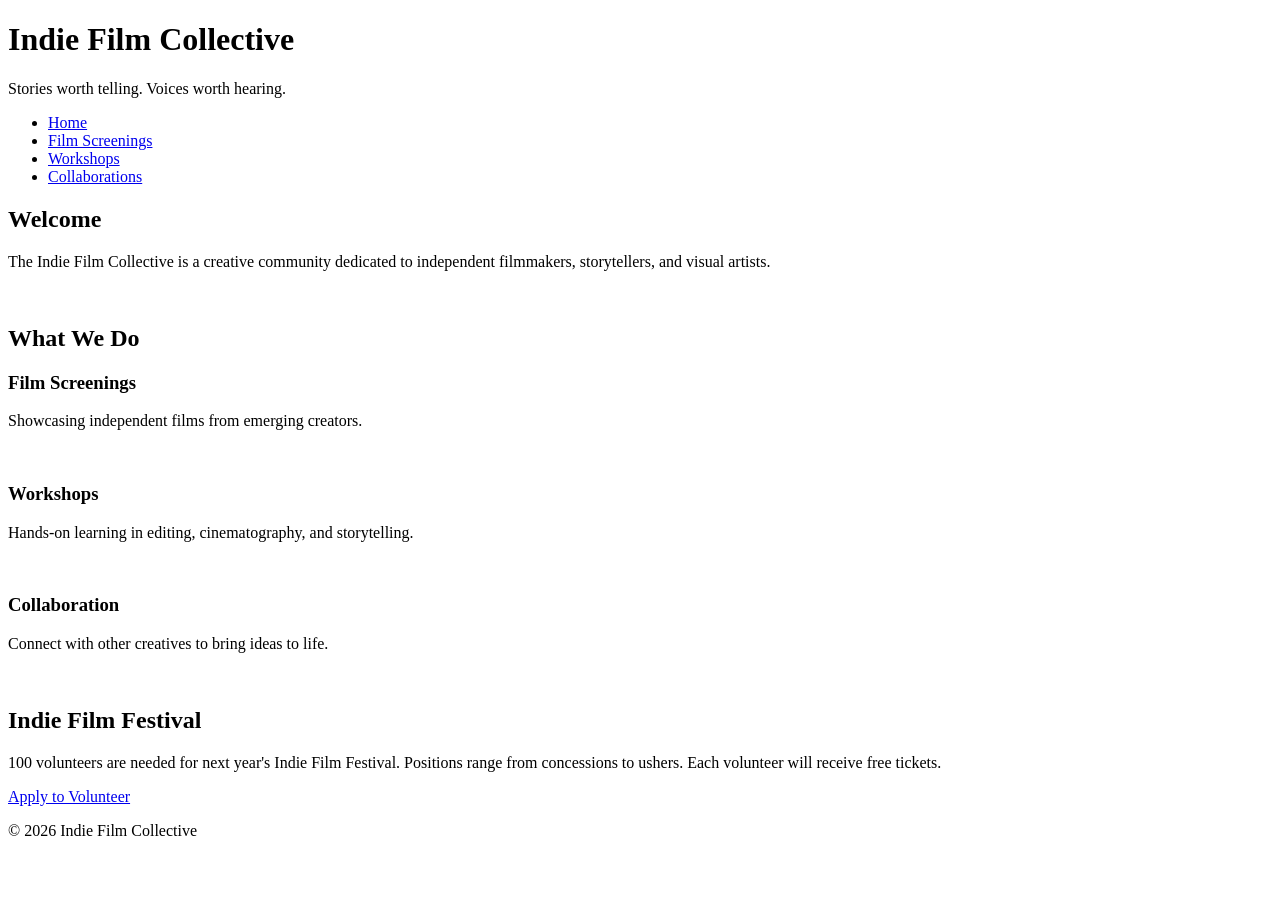
==== index.html @ a008ce75 "Created html files and linked them Created html files and linked the pages" ====
<!DOCTYPE html>
<html lang="en">
<head>
    <meta charset="UTF-8">
    <meta name="viewport" content="width=device-width, initial-scale=1.0">
    <link rel="stylesheet" href="styles.css">
    <title>Indie Film Collective</title>
    
</head>

<body>
<!-- Copy and paste this header in each new page -->
<header>
    <h1>Indie Film Collective</h1>
    <p>Stories worth telling. Voices worth hearing.</p>
</header>
<!-- Update these hrefs to relative links to their new pages and copy and paste in each new page -->
<nav>
    <ul>
        <li><a href="index.html">Home</a></li>
        <li><a href="screenings.html">Film Screenings</a></li>
        <li><a href="workshops.html">Workshops</a></li>
        <li><a href="collaborations.html">Collaborations</a></li>
    </ul>
</nav>
<main>
    <!-- This section stays on the homepage -->
    <section>
        <h2>Welcome</h2>
        <p>The Indie Film Collective is a creative community dedicated to independent filmmakers, storytellers, and visual artists.</p>
        <img src="images/filmmaker.jpg" width="500" alt="">
    </section>
    <section> <!-- This section can be deleted from the homepage. It will not be copied to a new page -->
        <h2>What We Do</h2>
        <div class="card-row">
            <!-- Transfer this section the the new screenings page -->
            <section id="screenings">
                <h3>Film Screenings</h3>
                <p>Showcasing independent films from emerging creators.</p>
                <img src="images/screenings.jpg" width="500" alt="">
            </section>
            <!-- Transfer this section the the new workshops page -->
            <section id="workshops">
                <h3>Workshops</h3>
                <p>Hands-on learning in editing, cinematography, and storytelling.</p>
                <img src="images/workshops.jpg" width="500" alt="">
            </section>            
            <!-- Transfer this section the the new collaborations page -->
            <section id="collaborations">
                <h3>Collaboration</h3>
                <p>Connect with other creatives to bring ideas to life.</p>
                <img src="images/collaboration.jpg" width="500" alt="">
            </section>
        </div>
    </section>
</main>
<!--Copy this aside in each new page-->
<aside>
    <h2>Indie Film Festival</h2>
    <p>100 volunteers are needed for next year's Indie Film Festival. Positions range from concessions to ushers. Each volunteer will receive free tickets.</p>
    <a href="#">Apply to Volunteer</a>
</aside>
<!--Copy this footer in each new page-->
<footer>
    <p>&copy; 2026 Indie Film Collective</p>
</footer>
</body>
</html>
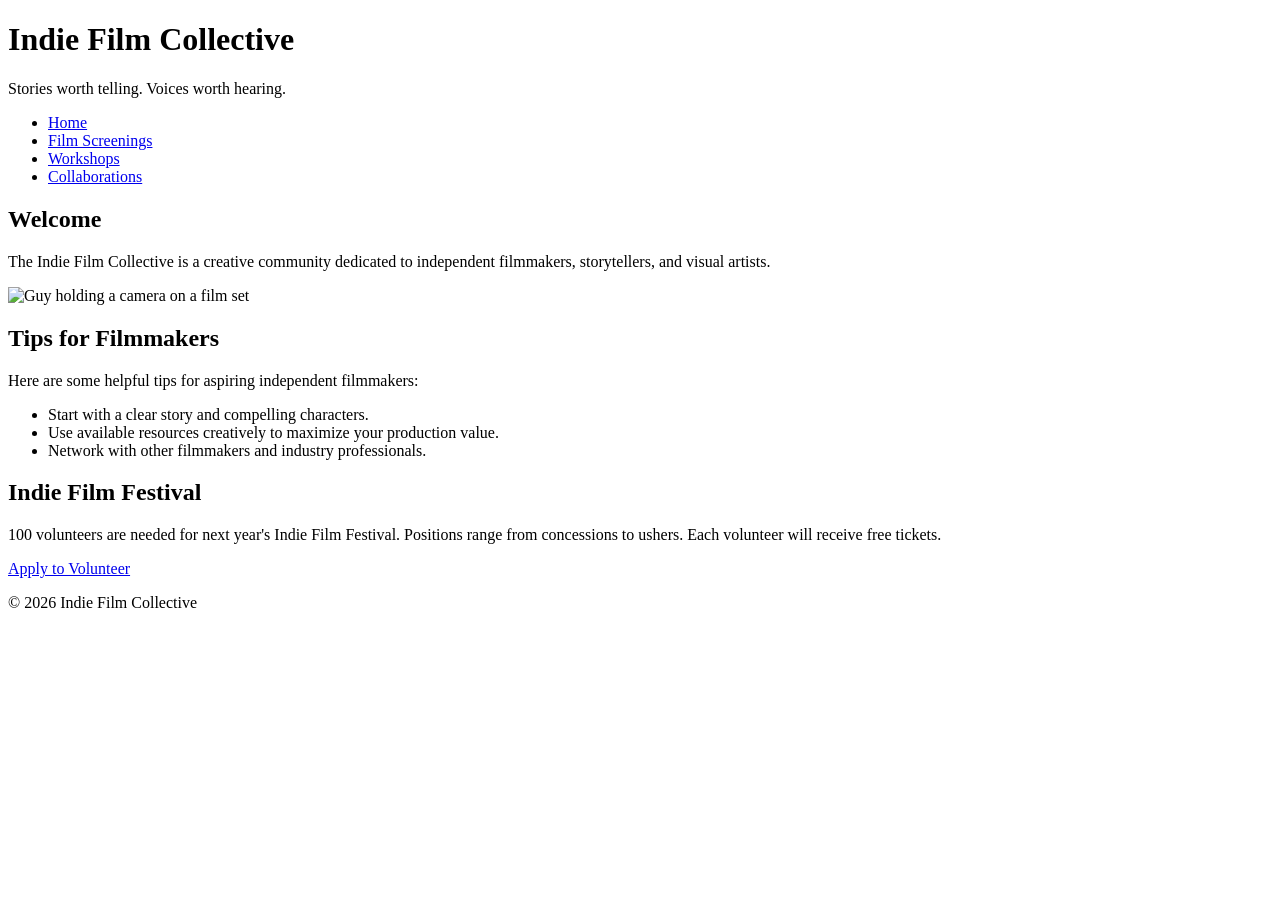
==== commit 6c920970: "Added extra information on all html pages Added additional information on all html pages" ====
--- a/index.html
+++ b/index.html
@@ -7,14 +7,11 @@
     <title>Indie Film Collective</title>
     
 </head>
-
 <body>
-<!-- Copy and paste this header in each new page -->
 <header>
     <h1>Indie Film Collective</h1>
     <p>Stories worth telling. Voices worth hearing.</p>
 </header>
-<!-- Update these hrefs to relative links to their new pages and copy and paste in each new page -->
 <nav>
     <ul>
         <li><a href="index.html">Home</a></li>
@@ -24,43 +21,26 @@
     </ul>
 </nav>
 <main>
-    <!-- This section stays on the homepage -->
     <section>
         <h2>Welcome</h2>
         <p>The Indie Film Collective is a creative community dedicated to independent filmmakers, storytellers, and visual artists.</p>
-        <img src="images/filmmaker.jpg" width="500" alt="">
+        <img src="images/filmmaker.jpg" width="500" alt="Guy holding a camera on a film set">
     </section>
-    <section> <!-- This section can be deleted from the homepage. It will not be copied to a new page -->
-        <h2>What We Do</h2>
-        <div class="card-row">
-            <!-- Transfer this section the the new screenings page -->
-            <section id="screenings">
-                <h3>Film Screenings</h3>
-                <p>Showcasing independent films from emerging creators.</p>
-                <img src="images/screenings.jpg" width="500" alt="">
-            </section>
-            <!-- Transfer this section the the new workshops page -->
-            <section id="workshops">
-                <h3>Workshops</h3>
-                <p>Hands-on learning in editing, cinematography, and storytelling.</p>
-                <img src="images/workshops.jpg" width="500" alt="">
-            </section>            
-            <!-- Transfer this section the the new collaborations page -->
-            <section id="collaborations">
-                <h3>Collaboration</h3>
-                <p>Connect with other creatives to bring ideas to life.</p>
-                <img src="images/collaboration.jpg" width="500" alt="">
-            </section>
-        </div>
+    <section>
+        <h2>Tips for Filmmakers</h2>
+        <p>Here are some helpful tips for aspiring independent filmmakers:</p>
+        <ul>
+            <li>Start with a clear story and compelling characters.</li>
+            <li>Use available resources creatively to maximize your production value.</li>
+            <li>Network with other filmmakers and industry professionals.</li>
+        </ul>
     </section>
 </main>
-<!--Copy this aside in each new page-->
 <aside>
     <h2>Indie Film Festival</h2>
     <p>100 volunteers are needed for next year's Indie Film Festival. Positions range from concessions to ushers. Each volunteer will receive free tickets.</p>
     <a href="#">Apply to Volunteer</a>
 </aside>
-<!--Copy this footer in each new page-->
 <footer>
     <p>&copy; 2026 Indie Film Collective</p>
 </footer>
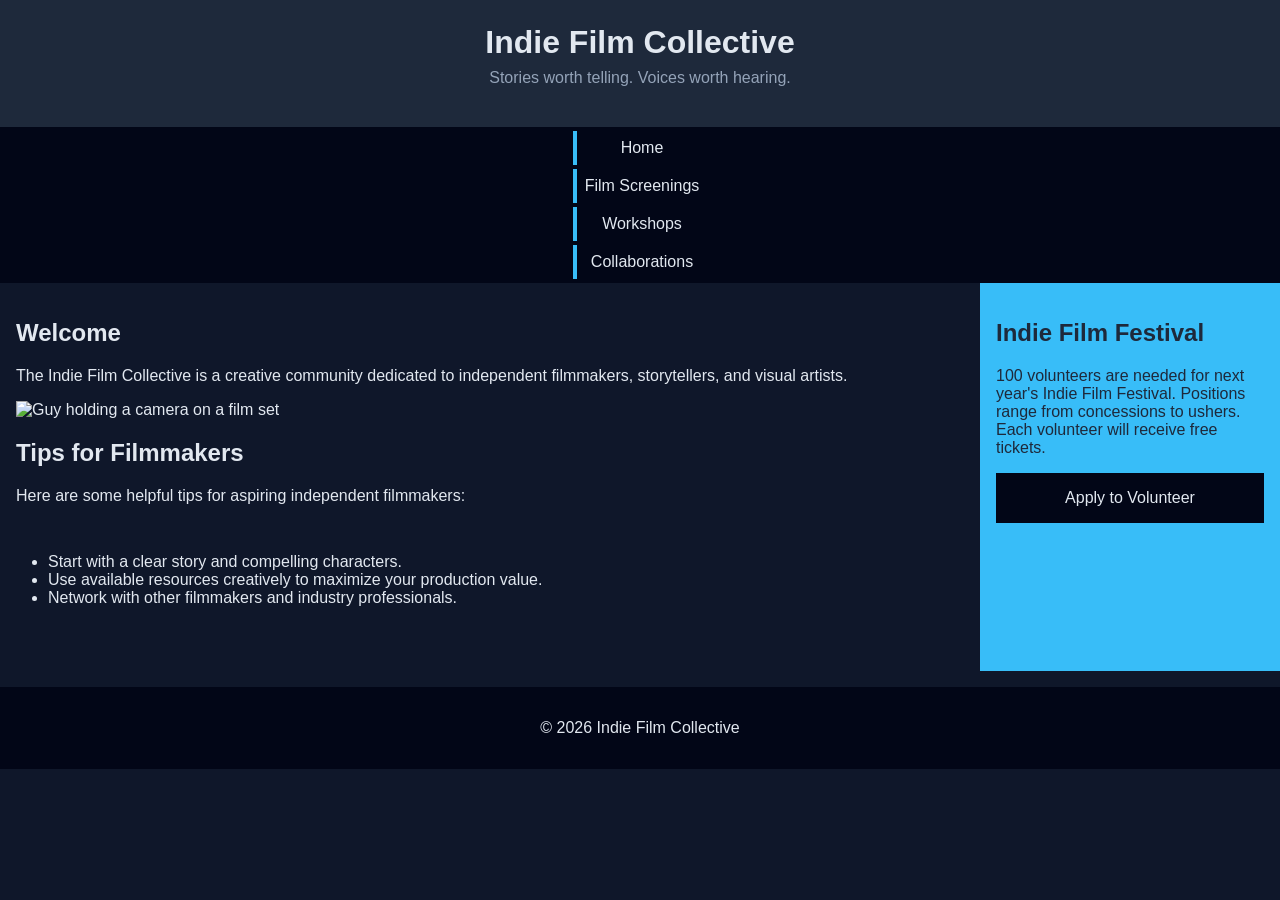
==== commit 1feec72b: "created mobile-first" ====
--- a/index.html
+++ b/index.html
@@ -21,12 +21,12 @@
     </ul>
 </nav>
 <main>
-    <section>
+    <section id="welcome">
         <h2>Welcome</h2>
         <p>The Indie Film Collective is a creative community dedicated to independent filmmakers, storytellers, and visual artists.</p>
         <img src="images/filmmaker.jpg" width="500" alt="Guy holding a camera on a film set">
     </section>
-    <section>
+    <section id="tips">
         <h2>Tips for Filmmakers</h2>
         <p>Here are some helpful tips for aspiring independent filmmakers:</p>
         <ul>
--- a/styles.css
+++ b/styles.css
@@ -0,0 +1,138 @@
+/* CSS by Christina Carrasquilla, iteration by tami moore */
+
+/* ===== Color Palette ===== 
+
+    backgound: #0f172a;
+    nav-footer: #020617;
+    card: #1e293b;
+    text-main: #e2e8f0;
+    text-muted: #94a3b8;
+    accent: #38bdf8;
+}
+*/
+
+/* ===== GLOBAL (Base) Styles ===== */
+body {
+    font-family: Helvetica, Arial, sans-serif;
+    margin: 0;
+    background-color: #0f172a;
+    color: #e2e8f0;
+    min-width:500px;
+    display:grid;
+    grid-template-columns:1fr;
+}
+
+header {
+    background-color: #1e293b;
+    text-align: center;
+    padding: 1.5rem;
+}
+
+header h1 {
+    margin: 0;
+}
+
+header p {
+    margin-top: 0.5rem;
+    color: #94a3b8;
+}
+
+nav {
+    background-color: #020617;
+}
+
+nav ul {
+    list-style: none;
+    margin: 0;
+    padding: 0;
+}
+
+nav a {
+    color: #e2e8f0;
+    text-decoration: none;
+    padding: 0.5rem;
+    display: block;
+    border-left: 4px solid #38bdf8;
+    margin: .25rem;
+}
+
+nav a:hover {
+    background-color: #334155;
+}
+
+main {
+    padding: 1rem;
+}
+
+img {
+    width:100%;
+}
+
+#screenings, #workshops, #collaborations {
+    background-color: #1e293b;
+    padding: 1rem;
+    padding: 1rem;
+    border-left: 4px solid #38bdf8;
+}
+
+aside {
+    background-color: #38bdf8;
+    color: #1e293b;
+    padding: 1rem;
+    padding: 1rem;
+}
+
+a {
+    display:block;
+    background-color:#020617;
+    color:#e2e8f0;
+    padding:1rem 2rem;
+    text-decoration:none;
+    text-align:center;
+}
+a:hover {
+    color:#020617;
+    background-color:#e2e8f0;
+}
+
+footer {
+    background-color: #020617;
+    text-align: center;
+    padding: 1rem;
+    margin-top: 1rem;
+}
+
+ul {
+    padding-left: 1.5rem;
+    padding: 2rem;
+
+}
+
+
+/* ===== Media Query (Medium) ===== */
+
+@media screen and (min-width: 800px) {
+        body {
+            grid-template-columns: 1fr 300px;
+        }
+        header, nav, footer {
+            grid-column: 1 / -1;
+        }
+        nav {
+            display: flex;
+            justify-content: space-around;
+        }
+        .card-row {
+            display: flex;
+            gap: 1rem;
+        }
+        .card-row section {
+            width: 30%;
+        }
+}
+/* write a media query for a screen with at least 800px */
+/* change the body's grid template to 1fr 300px */
+/* target the header, nav, and footer and style their grid-column to 1/-1 */
+/* target the nav and display it flex, spaceed around */
+/* target the .card-row to display flex */
+/* target the sections in .card-row witha width for 30% */
